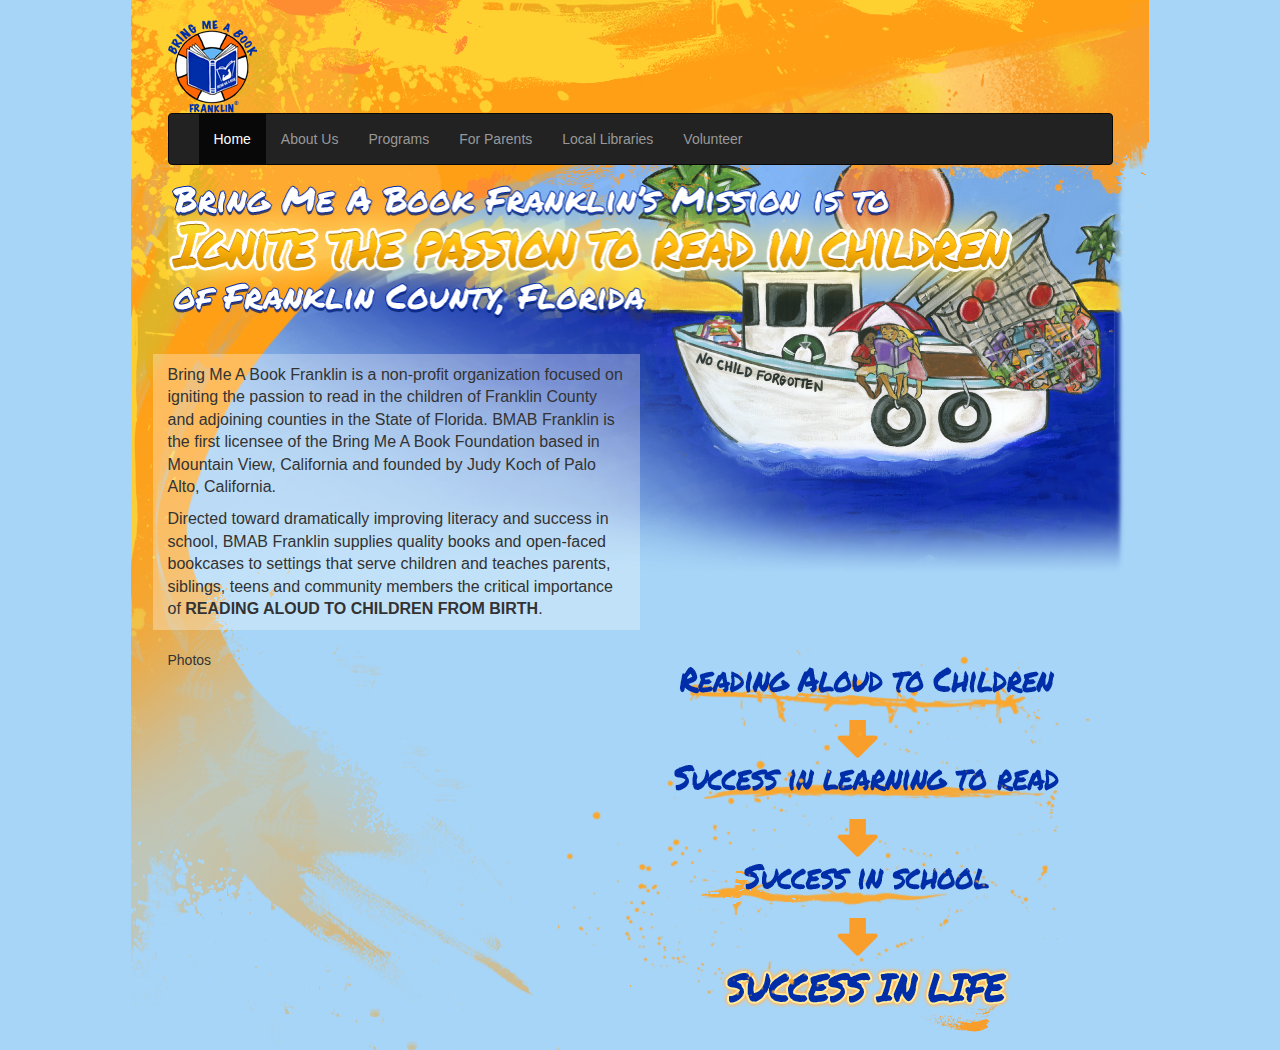
==== index.html @ 76a60af3 "Initial commit" ====
<!DOCTYPE html>
<html lang="en">
  <head>
    <meta charset="utf-8">
    <meta name="viewport" content="width=device-width, initial-scale=1.0">
    <meta name="description" content="">
    <meta name="author" content="">
    <link rel="shortcut icon" href="../../assets/ico/favicon.png">

    <title>Starter Template for Bootstrap</title>

    <!-- Bootstrap core CSS -->
    <link href="css/bootstrap.css" rel="stylesheet">

    <!-- Custom styles for this template -->
    <link href="css/bmbf.css" rel="stylesheet">

    <!-- HTML5 shim and Respond.js IE8 support of HTML5 elements and media queries -->
    <!--[if lt IE 9]>
      <script src="js/html5shiv.js"></script>
      <script src="js/respond.min.js"></script>
    <![endif]-->
  </head>

  <body id="home">

    <div id="wrap">
      <div id="hero-unit">
        <div id="hero-unit-inner"></div>
      </div>
      <div id="wrap-inner">
        <header>
          <div class="container">
            <div class="row">
              <div class="col-md-2 col-md-offset-1">
                <a href="/" class="logo text-hide">Build Me a Book Franklin</a>
              </div>
            </div>

            <div class="row">
              <div class="col-md-10 col-md-offset-1">
                <div class="navbar navbar-inverse">
                  <div class="container">
                    <div class="navbar-header">
                      <button type="button" class="navbar-toggle" data-toggle="collapse" data-target=".navbar-collapse">
                        <span class="icon-bar"></span>
                        <span class="icon-bar"></span>
                        <span class="icon-bar"></span>
                      </button>
                    </div>
                    <div class="collapse navbar-collapse">
                      <ul class="nav navbar-nav">
                        <li class="active"><a href="#">Home</a></li>
                        <li><a href="#about">About Us</a></li>
                        <li><a href="#contact">Programs</a></li>
                        <li><a href="#contact">For Parents</a></li>
                        <li><a href="#contact">Local Libraries</a></li>
                        <li><a href="#contact">Volunteer</a></li>
                      </ul>
                    </div><!--/.nav-collapse -->
                  </div>
                </div>
              </div>
            </div>
          </div><!-- /.container -->
        </header>

        <div id="main" class="container">
          <div class="row">
            <div class="col-md-10 col-md-offset-1">
              <h1 class="text-hide">Bring me a book Franklin's Mission is to ignite the passion to read in children of Franklin County, Florida</h1>
            </div>

            <div class="col-md-5 col-md-offset-1 lead">
              <p>
                Bring Me A Book Franklin is a non-profit organization focused on igniting the passion to read in the children of Franklin County and adjoining counties in the State of Florida. BMAB Franklin is the first licensee of the Bring Me A Book Foundation based in Mountain View, California and founded by Judy Koch of Palo Alto, California.
              </p>
              <p>
                Directed toward dramatically improving literacy and success in school, BMAB Franklin supplies quality books and open-faced bookcases to settings that serve children and teaches parents, siblings, teens and community members the critical importance of <b>READING ALOUD TO CHILDREN FROM BIRTH</b>.
              </p>
            </div>
          </div>

          <div class="row">
            <div class="col-md-4 col-md-offset-1">
              Photos
            </div>
            <div class="col-md-6 steps-to-success">
              <ol>
                <li>Reading Aloud to Children</li>
                <li>Success in Learning to Read</li>
                <li>Success in School</li>
                <li>Success in Life</li>
              </ol>
            </div>
          </div>
        </div><!-- /.container -->
      </div><!-- /.wrap-inner -->
    </div><!-- /.wrap -->


    <!-- Bootstrap core JavaScript
    ================================================== -->
    <!-- Placed at the end of the document so the pages load faster -->
    <script src="//ajax.googleapis.com/ajax/libs/jquery/2.0.3/jquery.min.js"></script>
    <script src="js/bootstrap.min.js"></script>
  </body>
</html>
---- css/bmbf.css ----
body {
  background-color: #a7d5f7;
  font-family: "Gill Sans", sans-serif;
}
#wrap {
  position: relative;
}
#wrap-inner {
  background: url('../img/background_orangeswish.png') no-repeat center top;
  padding-top: 20px;
  position: relative;
  z-index: 1;
}
#hero-unit {  
  position: absolute;
  width: 100%;
}
#hero-unit-inner { margin: 0 auto; }

header .logo {
  background: url('../img/logo.png') no-repeat;
  display: block;
  width: 89px; height: 93px;
}

.lead {
  background-color: RGBA(255,255,255,0.3);
  font-size: 16px;
  margin-top: 35px;
  padding-top: 10px;
}

#home #hero-unit-inner {
  background: url('../img/bg_home_boat.png') no-repeat left 130px;
  width: 1020px; height: 581px;
}

#home h1 {
  background: url('../img/Title_Homepage.png') no-repeat -34px 0;
  margin: 0; padding: 0;
  width: 931px; height: 134px;
}

#home .steps-to-success ol {
  background: url('../img/Graphic_homepage.png') no-repeat;
  margin: 0; padding: 0;
  width: 591px; height: 400px;
}
#home .steps-to-success li {
  display: none;
}
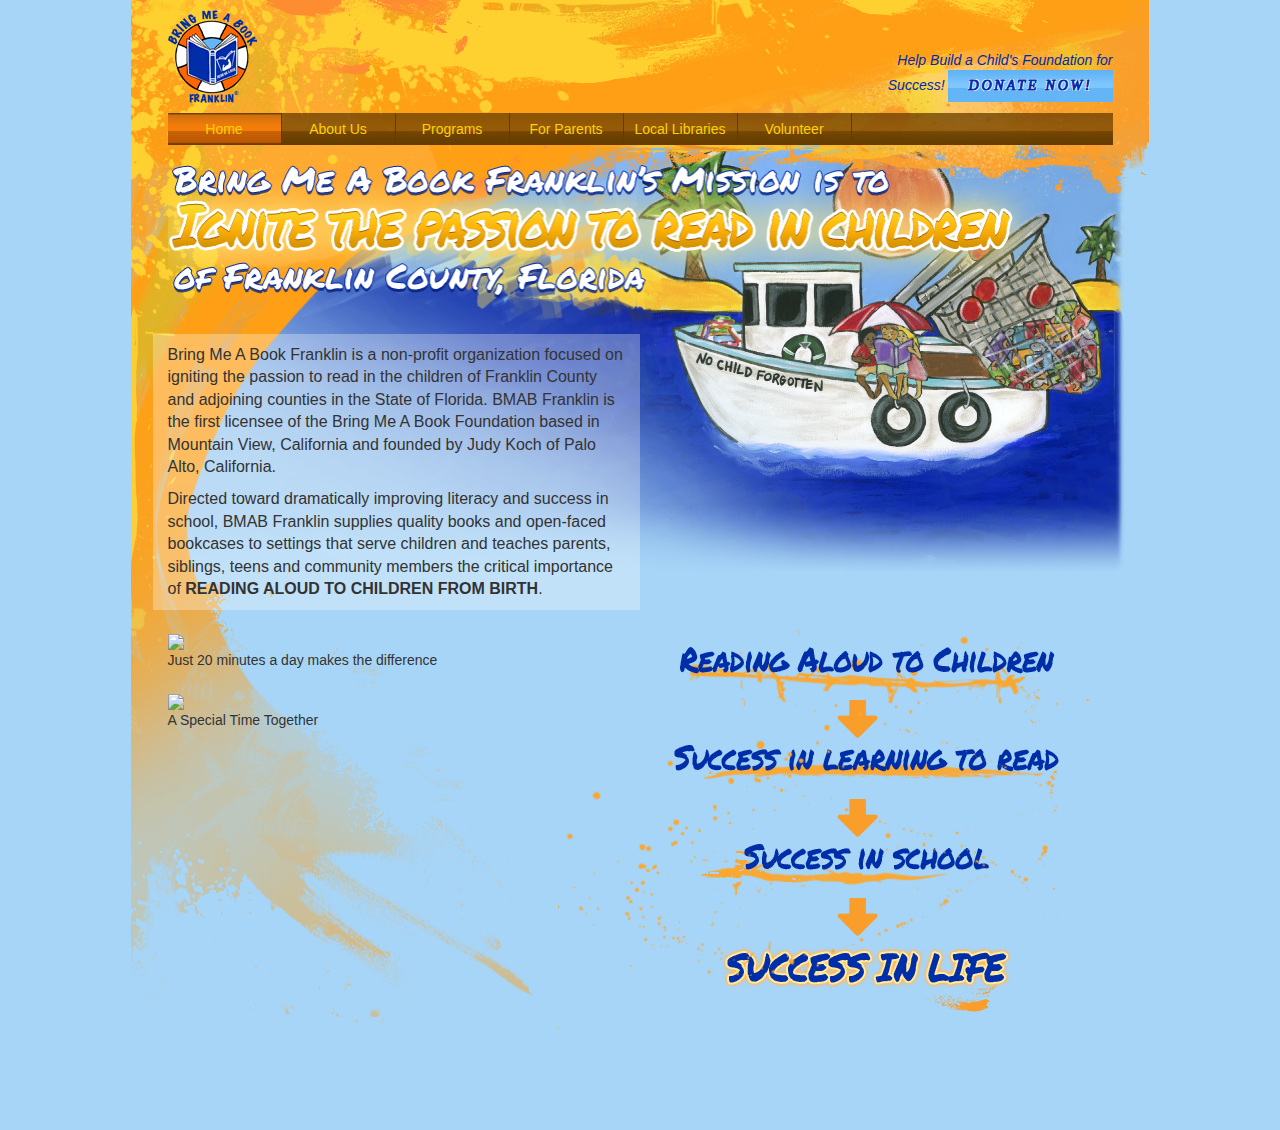
==== commit 46ad4279: "Finish styles for home page" ====
--- a/index.html
+++ b/index.html
@@ -11,6 +11,8 @@
 
     <!-- Bootstrap core CSS -->
     <link href="css/bootstrap.css" rel="stylesheet">
+
+    <link href='http://fonts.googleapis.com/css?family=Permanent+Marker' rel='stylesheet' type='text/css'>
 
     <!-- Custom styles for this template -->
     <link href="css/bmbf.css" rel="stylesheet">
@@ -34,6 +36,10 @@
             <div class="row">
               <div class="col-md-2 col-md-offset-1">
                 <a href="/" class="logo text-hide">Build Me a Book Franklin</a>
+              </div>
+
+              <div class="col-md-3 col-md-offset-5 donate-cta">
+                <p>Help Build a Child's Foundation for Success! <a href="">Donate Now!</a></p>
               </div>
             </div>
 
@@ -82,8 +88,15 @@
           </div>
 
           <div class="row">
-            <div class="col-md-4 col-md-offset-1">
-              Photos
+            <div class="col-md-4 col-md-offset-1 photos">
+              <p>
+                <img src="http://placehold.it/300x240"><br>
+                Just 20 minutes a day makes the difference
+              </p>
+              <p>
+                <img src="http://placehold.it/300x240"><br>
+                A Special Time Together
+              </p>
             </div>
             <div class="col-md-6 steps-to-success">
               <ol>
--- a/css/bmbf.css
+++ b/css/bmbf.css
@@ -3,11 +3,12 @@
   font-family: "Gill Sans", sans-serif;
 }
 #wrap {
+  padding-bottom: 100px;
   position: relative;
 }
 #wrap-inner {
   background: url('../img/background_orangeswish.png') no-repeat center top;
-  padding-top: 20px;
+  padding-top: 10px;
   position: relative;
   z-index: 1;
 }
@@ -20,12 +21,74 @@
 header .logo {
   background: url('../img/logo.png') no-repeat;
   display: block;
+  margin-bottom: 10px;
   width: 89px; height: 93px;
+}
+header .navbar {
+  background: url('../img/NavBar.png') repeat-x;
+  border: none;
+  border-radius: 0;
+  height: 32px;
+  min-height: 32px;
+}
+header .navbar-nav > li > a {
+  line-height: 32px;
+  padding: 0;
+  text-align: center;
+  width: 113px;
+}
+header .navbar-inverse .navbar-collapse {
+  border: none;
+  margin-left: -15px;
+  padding-left: 0;
+}
+header .navbar-inverse .navbar-nav > li {
+  background: url('../img/NavBar_divideLine.png') no-repeat right top;
+  padding-right: 1px;
+}
+header .navbar-inverse .navbar-nav > li > a {
+  color: #fed100;
+}
+header .navbar-inverse .navbar-nav > li > a:focus,
+header .navbar-inverse .navbar-nav > li > a:hover {
+  background: url('../img/NavBar_hover.png') repeat-x;
+  color: #fed100;
+}
+header .navbar-inverse .navbar-nav > .active > a,
+header .navbar-inverse .navbar-nav > .active > a:focus,
+header .navbar-inverse .navbar-nav > .active > a:hover {
+  background: url('../img/NavBar_hover.png') repeat-x;
+  color: #fed100;
+}
+header .donate-cta p {
+  color: #002aaf;
+  font-style: italic;
+  margin-top: 40px;
+  text-align: right;
+}
+header .donate-cta a {
+  background: url('../img/bluebutton.png') repeat-x;
+  color: #002aaf;
+  display: inline-block;
+  font-family: 'Permanent Marker', cursive;
+  font-size: 14px;
+  height: 32px;
+  line-height: 32px;
+  letter-spacing: 0.2em;
+  padding: 0 20px;
+  text-decoration: none;
+  text-transform: uppercase;
+  text-shadow: -1px -1px 0 #fff,
+                1px -1px 0 #fff,
+               -1px  1px 0 #fff,
+                1px  1px 0 #fff;
+  -webkit-text-stroke-width: 1px;
 }
 
 .lead {
   background-color: RGBA(255,255,255,0.3);
   font-size: 16px;
+  font-weight: 400;
   margin-top: 35px;
   padding-top: 10px;
 }
@@ -34,13 +97,14 @@
   background: url('../img/bg_home_boat.png') no-repeat left 130px;
   width: 1020px; height: 581px;
 }
-
 #home h1 {
   background: url('../img/Title_Homepage.png') no-repeat -34px 0;
   margin: 0; padding: 0;
   width: 931px; height: 134px;
 }
-
+#home .photos p {
+  margin-bottom: 20px;
+}
 #home .steps-to-success ol {
   background: url('../img/Graphic_homepage.png') no-repeat;
   margin: 0; padding: 0;
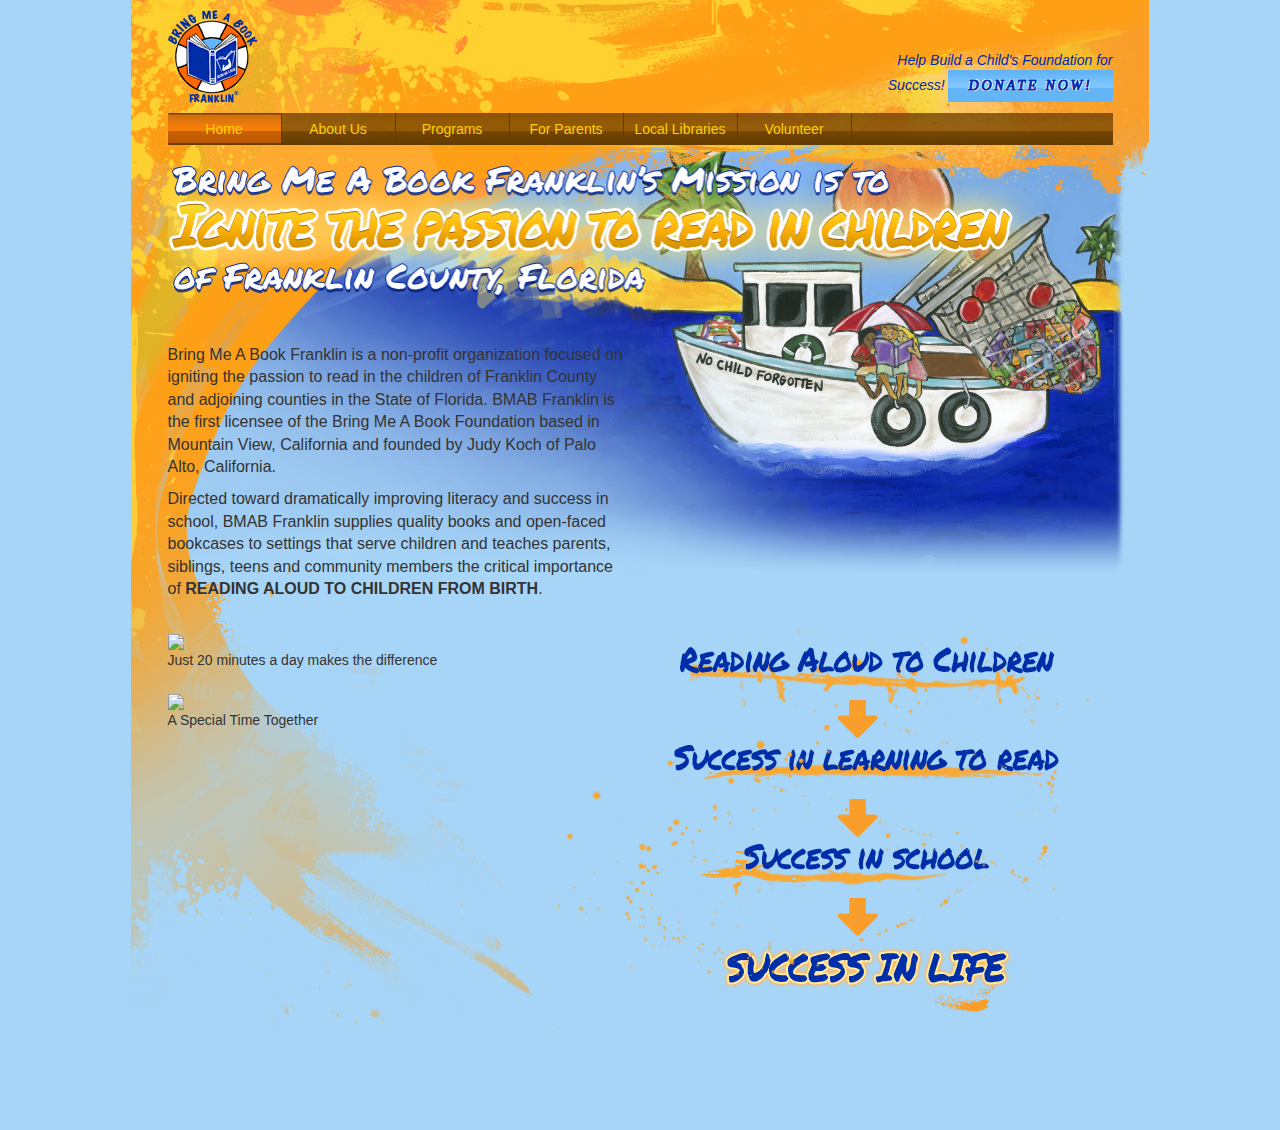
==== commit 8d7fe376: "About, Programs pages as well as initial Parents" ====
--- a/index.html
+++ b/index.html
@@ -7,7 +7,7 @@
     <meta name="author" content="">
     <link rel="shortcut icon" href="../../assets/ico/favicon.png">
 
-    <title>Starter Template for Bootstrap</title>
+    <title>Home &mdash; Build Me a Book Franklin</title>
 
     <!-- Bootstrap core CSS -->
     <link href="css/bootstrap.css" rel="stylesheet">
@@ -56,12 +56,12 @@
                     </div>
                     <div class="collapse navbar-collapse">
                       <ul class="nav navbar-nav">
-                        <li class="active"><a href="#">Home</a></li>
-                        <li><a href="#about">About Us</a></li>
-                        <li><a href="#contact">Programs</a></li>
-                        <li><a href="#contact">For Parents</a></li>
-                        <li><a href="#contact">Local Libraries</a></li>
-                        <li><a href="#contact">Volunteer</a></li>
+                        <li class="active"><a href="index.html">Home</a></li>
+                        <li><a href="about.html">About Us</a></li>
+                        <li><a href="programs.html">Programs</a></li>
+                        <li><a href="parents.html">For Parents</a></li>
+                        <li><a href="libraries.html">Local Libraries</a></li>
+                        <li><a href="volunteer.html">Volunteer</a></li>
                       </ul>
                     </div><!--/.nav-collapse -->
                   </div>
--- a/css/bmbf.css
+++ b/css/bmbf.css
@@ -86,12 +86,27 @@
 }
 
 .lead {
-  background-color: RGBA(255,255,255,0.3);
+  /*background-color: RGBA(255,255,255,0.3);*/
   font-size: 16px;
   font-weight: 400;
   margin-top: 35px;
   padding-top: 10px;
 }
+
+h2 {
+  color: #F5E8E8;
+  font-family: 'Permanent Marker', cursive;
+  font-weight: normal;
+  text-shadow: -1px -1px 0 #002aaf,
+                1px -1px 0 #002aaf,
+               -3px  2px 0 #002aaf,
+                1px  3px 0 #002aaf;
+  -webkit-text-stroke-width: 1px;
+}
+
+/* ###################################################################### */
+/*   HOME PAGE                                                            */
+/* ###################################################################### */
 
 #home #hero-unit-inner {
   background: url('../img/bg_home_boat.png') no-repeat left 130px;
@@ -114,3 +129,29 @@
   display: none;
 }
 
+/* ###################################################################### */
+/*   ABOUT PAGE                                                           */
+/* ###################################################################### */
+
+#about #hero-unit-inner {
+  background: url('../img/bg_aboutus_children.png') no-repeat left 130px;
+  width: 1020px; height: 581px;
+}
+
+/* ###################################################################### */
+/*   PROGRAMS PAGE                                                        */
+/* ###################################################################### */
+
+#programs #hero-unit-inner {
+  background: url('../img/bg_programs_boat.png') no-repeat left 130px;
+  width: 1020px; height: 581px;
+}
+
+/* ###################################################################### */
+/*   FOR PARENTS PAGE                                                     */
+/* ###################################################################### */
+
+#parents #hero-unit-inner {
+  background: url('../img/bg_ForParents_SandCastle.png') no-repeat left 130px;
+  width: 1020px; height: 873px;
+}
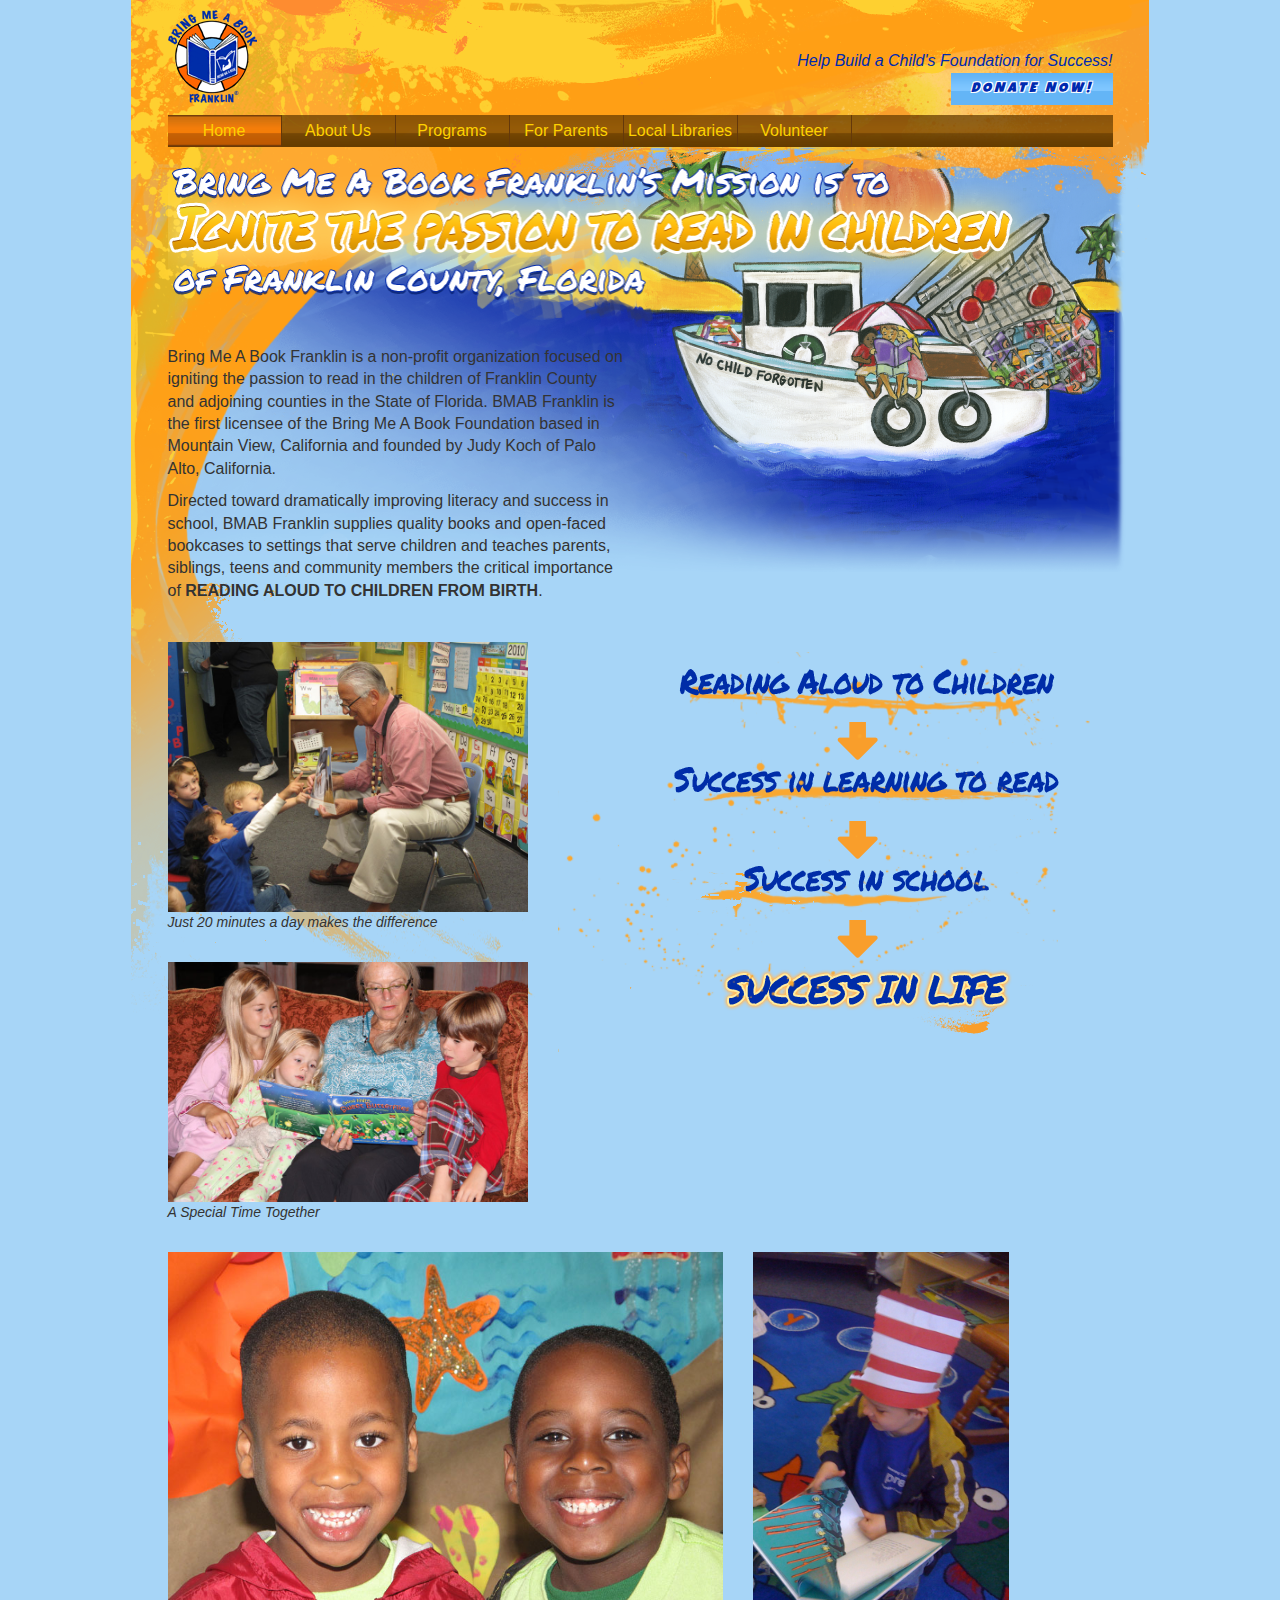
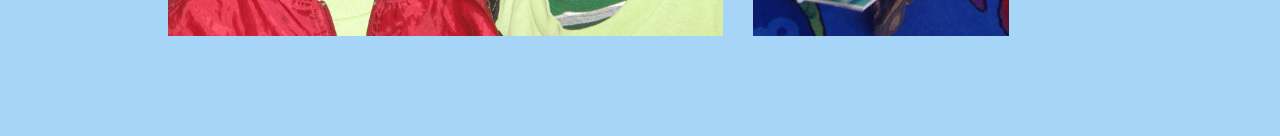
==== commit 7f8d9ce9: "Add photos to home page" ====
--- a/index.html
+++ b/index.html
@@ -12,7 +12,7 @@
     <!-- Bootstrap core CSS -->
     <link href="css/bootstrap.css" rel="stylesheet">
 
-    <link href='http://fonts.googleapis.com/css?family=Permanent+Marker' rel='stylesheet' type='text/css'>
+    <link href='http://fonts.googleapis.com/css?family=Luckiest+Guy' rel='stylesheet' type='text/css'>
 
     <!-- Custom styles for this template -->
     <link href="css/bmbf.css" rel="stylesheet">
@@ -38,8 +38,8 @@
                 <a href="/" class="logo text-hide">Build Me a Book Franklin</a>
               </div>
 
-              <div class="col-md-3 col-md-offset-5 donate-cta">
-                <p>Help Build a Child's Foundation for Success! <a href="">Donate Now!</a></p>
+              <div class="col-md-4 col-md-offset-4 donate-cta">
+                <p>Help Build a Child's Foundation for Success!<br> <a href="">Donate Now!</a></p>
               </div>
             </div>
 
@@ -88,15 +88,19 @@
           </div>
 
           <div class="row">
-            <div class="col-md-4 col-md-offset-1 photos">
-              <p>
-                <img src="http://placehold.it/300x240"><br>
-                Just 20 minutes a day makes the difference
-              </p>
-              <p>
-                <img src="http://placehold.it/300x240"><br>
-                A Special Time Together
-              </p>
+            <div class="col-md-4 col-md-offset-1">
+              <div class="row photo">
+                <div class="col-md-12">
+                  <img src="img/photos/Home/IMG_1640-become-a-BMAB-Franklin-Volunteer.jpg" width="100%"><br>
+                  Just 20 minutes a day makes the difference
+                </div>
+              </div>
+              <div class="row photo">
+                <div class="col-md-12">
+                  <img src="img/photos/Home/IMG_0241_a-special-time-together.jpg" width="100%"><br>
+                  A Special Time Together
+                </div>
+              </div>
             </div>
             <div class="col-md-6 steps-to-success">
               <ol>
@@ -107,6 +111,16 @@
               </ol>
             </div>
           </div>
+
+          <div class="row photo">
+            <div class="col-md-6 col-md-offset-1">
+              <img src="img/photos/Home/IMG_2401-Help-Build-A-Child's-Foundation.jpg" width="100%"><br>
+            </div>
+            <div class="col-md-4">
+              <img src="img/photos/Home/photo-3 Help Build a Child's Foundation.jpg" height="384"><br>
+            </div>
+          </div>
+ 
         </div><!-- /.container -->
       </div><!-- /.wrap-inner -->
     </div><!-- /.wrap -->
--- a/css/bmbf.css
+++ b/css/bmbf.css
@@ -1,6 +1,8 @@
 body {
   background-color: #a7d5f7;
   font-family: "Gill Sans", sans-serif;
+  font-size: 16px;
+  font-weight: 400;
 }
 #wrap {
   padding-bottom: 100px;
@@ -8,21 +10,24 @@
 }
 #wrap-inner {
   background: url('../img/background_orangeswish.png') no-repeat center top;
+  min-height: 1058px;
   padding-top: 10px;
   position: relative;
   z-index: 1;
 }
-#hero-unit {  
+#hero-unit {
   position: absolute;
   width: 100%;
 }
-#hero-unit-inner { margin: 0 auto; }
-
+#hero-unit-inner {
+  margin: 0 auto;
+}
 header .logo {
   background: url('../img/logo.png') no-repeat;
   display: block;
   margin-bottom: 10px;
-  width: 89px; height: 93px;
+  width: 89px;
+  height: 93px;
 }
 header .navbar {
   background: url('../img/NavBar.png') repeat-x;
@@ -60,6 +65,12 @@
   background: url('../img/NavBar_hover.png') repeat-x;
   color: #fed100;
 }
+header .donate p {
+  color: #002aaf;
+  font-style: italic;
+  margin-top: 20px;
+  text-align: right;
+}
 header .donate-cta p {
   color: #002aaf;
   font-style: italic;
@@ -70,88 +81,175 @@
   background: url('../img/bluebutton.png') repeat-x;
   color: #002aaf;
   display: inline-block;
-  font-family: 'Permanent Marker', cursive;
+  font-family: 'Luckiest Guy', cursive;
   font-size: 14px;
   height: 32px;
   line-height: 32px;
-  letter-spacing: 0.2em;
+  letter-spacing: 3px;
   padding: 0 20px;
   text-decoration: none;
   text-transform: uppercase;
-  text-shadow: -1px -1px 0 #fff,
-                1px -1px 0 #fff,
-               -1px  1px 0 #fff,
-                1px  1px 0 #fff;
-  -webkit-text-stroke-width: 1px;
-}
-
+  text-shadow: -1px -1px 0 #ffffff, 1px -1px 0 #ffffff, -1px 1px 0 #ffffff, 1px 1px 0 #ffffff;
+}
+a.btn-primary {
+  background: url('../img/bluebutton.png') repeat-x;
+  border: none;
+  border-radius: 0;
+  color: #002aaf;
+  display: inline-block;
+  font-family: 'Luckiest Guy', cursive;
+  font-size: 14px;
+  font-style: italic;
+  height: 30px;
+  line-height: 31px;
+  letter-spacing: 3px;
+  padding: 2px 20px 0;
+  text-decoration: none;
+  text-transform: uppercase;
+  text-shadow: -1px -1px 0 #ffffff, 1px -1px 0 #ffffff, -1px 1px 0 #ffffff, 1px 1px 0 #ffffff;
+}
+a.btn-primary:hover {
+  color: #002aaf;
+}
+.photo {
+  font-size: 14px;
+  font-style: italic;
+}
+.photo.row {
+  margin-top: 30px;
+}
 .lead {
   /*background-color: RGBA(255,255,255,0.3);*/
+
   font-size: 16px;
   font-weight: 400;
+  margin-bottom: 0;
   margin-top: 35px;
   padding-top: 10px;
 }
-
 h2 {
   color: #F5E8E8;
-  font-family: 'Permanent Marker', cursive;
+  font-family: 'Luckiest Guy', cursive;
   font-weight: normal;
-  text-shadow: -1px -1px 0 #002aaf,
-                1px -1px 0 #002aaf,
-               -3px  2px 0 #002aaf,
-                1px  3px 0 #002aaf;
-  -webkit-text-stroke-width: 1px;
-}
-
+  letter-spacing: 3px;
+  text-shadow: -1px -1px 0 #002aaf, 1px -1px 0 #002aaf, -3px 2px 0 #002aaf, 1px 3px 0 #002aaf;
+}
+table thead tr {
+  background-color: #002aaf;
+}
+table thead th {
+  color: white;
+  font-family: 'Luckiest Guy', cursive;
+  font-size: 20px;
+  letter-spacing: 1px;
+  padding: 8px 0 0 5%;
+}
+table td,
+table th {
+  border-left: 3px solid #002aaf;
+  color: white;
+}
+table td {
+  font-size: 15px;
+  padding: 7px;
+}
+table tr.even td {
+  background-color: RGBA(15, 14, 255, 0.4);
+}
+table tr.odd td {
+  background-color: RGBA(15, 14, 255, 0.5);
+}
+table td:last-child,
+table th:last-child {
+  border-right: 3px solid #002aaf;
+}
+table tbody tr:last-child td {
+  border-bottom: 3px solid #002aaf;
+}
+table ul {
+  padding-left: 1.3em;
+}
+table ul li {
+  padding-left: 1em;
+}
 /* ###################################################################### */
 /*   HOME PAGE                                                            */
 /* ###################################################################### */
-
 #home #hero-unit-inner {
   background: url('../img/bg_home_boat.png') no-repeat left 130px;
-  width: 1020px; height: 581px;
+  width: 1020px;
+  height: 581px;
 }
 #home h1 {
   background: url('../img/Title_Homepage.png') no-repeat -34px 0;
-  margin: 0; padding: 0;
-  width: 931px; height: 134px;
+  margin: 0;
+  padding: 0;
+  width: 931px;
+  height: 134px;
 }
 #home .photos p {
   margin-bottom: 20px;
 }
 #home .steps-to-success ol {
   background: url('../img/Graphic_homepage.png') no-repeat;
-  margin: 0; padding: 0;
-  width: 591px; height: 400px;
+  margin: 40px 0 0;
+  padding: 0;
+  width: 591px;
+  height: 400px;
 }
 #home .steps-to-success li {
   display: none;
 }
-
 /* ###################################################################### */
 /*   ABOUT PAGE                                                           */
 /* ###################################################################### */
-
 #about #hero-unit-inner {
   background: url('../img/bg_aboutus_children.png') no-repeat left 130px;
-  width: 1020px; height: 581px;
-}
-
+  width: 1020px;
+  height: 581px;
+}
+#about .supporters .photo {
+  margin-top: 68px;
+}
 /* ###################################################################### */
 /*   PROGRAMS PAGE                                                        */
 /* ###################################################################### */
-
 #programs #hero-unit-inner {
   background: url('../img/bg_programs_boat.png') no-repeat left 130px;
-  width: 1020px; height: 581px;
-}
-
+  width: 1020px;
+  height: 581px;
+}
 /* ###################################################################### */
 /*   FOR PARENTS PAGE                                                     */
 /* ###################################################################### */
-
 #parents #hero-unit-inner {
   background: url('../img/bg_ForParents_SandCastle.png') no-repeat left 130px;
-  width: 1020px; height: 873px;
-}
+  width: 1020px;
+  height: 873px;
+}
+#parents td {
+  vertical-align: top;
+}
+/* ###################################################################### */
+/*   LOCAL LIBRARIES PAGE                                                 */
+/* ###################################################################### */
+#libraries #hero-unit-inner {
+  background: url('../img/bg_LocalLibraries_PelicansBooks.png') no-repeat left 130px;
+  width: 1020px;
+  height: 873px;
+}
+#libraries .library-information p {
+  font-size: 18px;
+  padding-bottom: 24px;
+}
+/* ###################################################################### */
+/*   VOLUNTEER PAGE                                                       */
+/* ###################################################################### */
+#volunteer #hero-unit-inner {
+  background: url('../img/bg_Volunteer_PelicansBooks.png') no-repeat left 130px;
+  width: 1020px;
+  height: 873px;
+}
+#volunteer .email-us {
+  margin-left: 10px;
+}
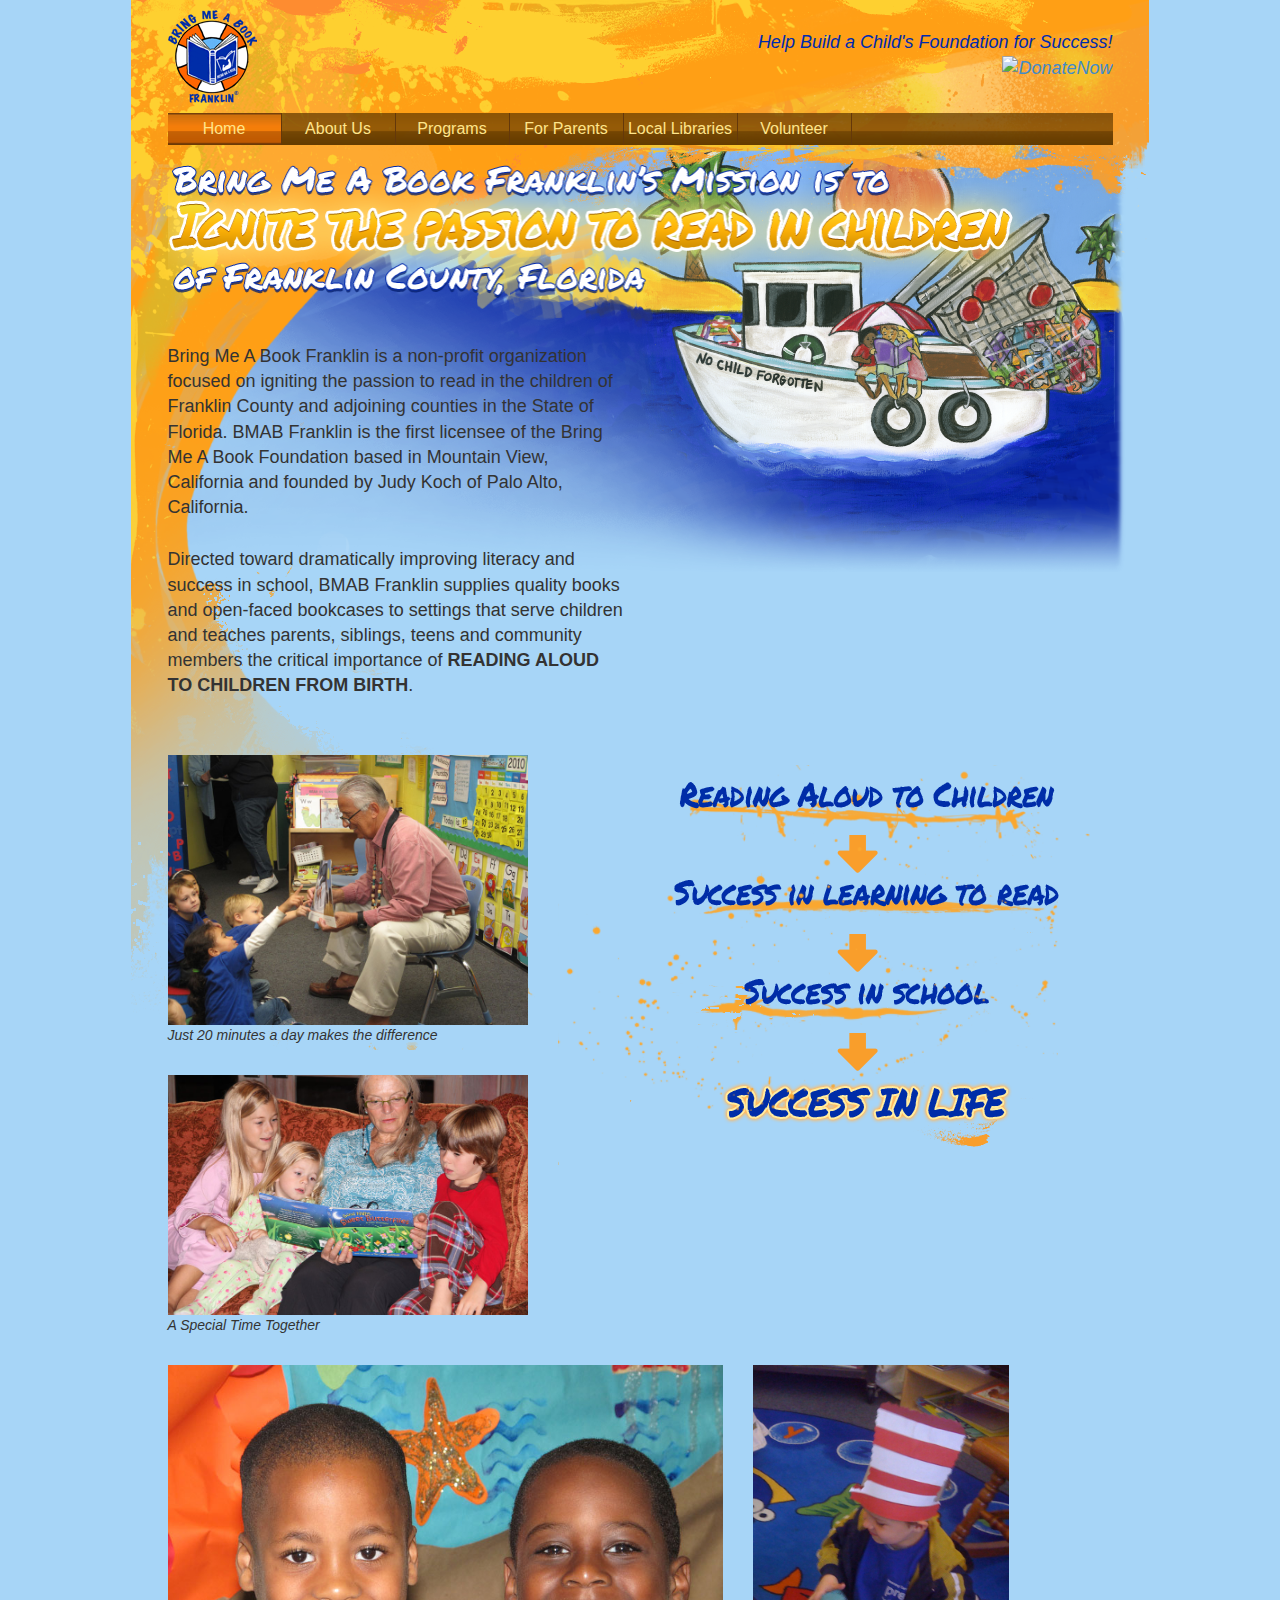
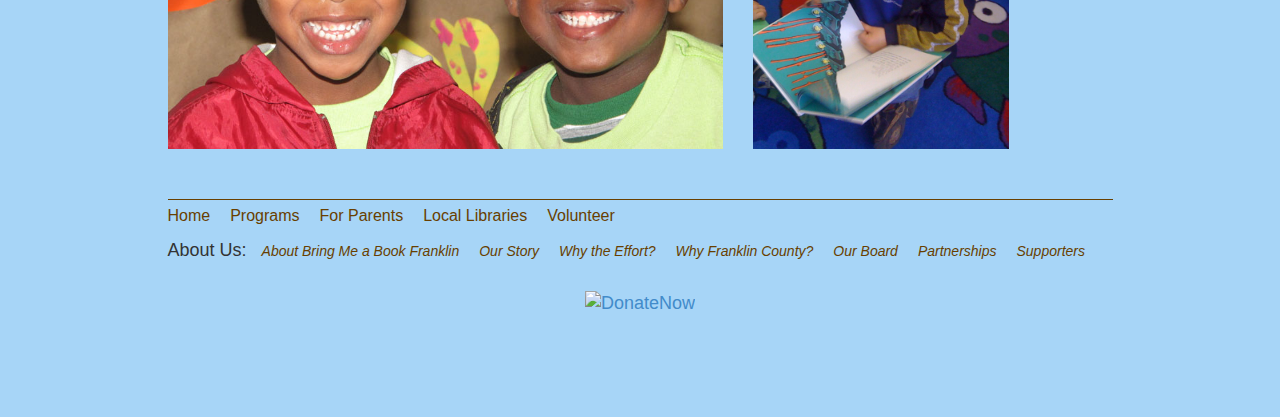
==== commit 48e4ea00: "Update site with minor tweaks" ====
--- a/index.html
+++ b/index.html
@@ -11,6 +11,7 @@
 
     <!-- Bootstrap core CSS -->
     <link href="css/bootstrap.css" rel="stylesheet">
+    <link href="css/lightbox.css" rel="stylesheet">
 
     <link href='http://fonts.googleapis.com/css?family=Luckiest+Guy' rel='stylesheet' type='text/css'>
 
@@ -38,9 +39,12 @@
                 <a href="/" class="logo text-hide">Build Me a Book Franklin</a>
               </div>
 
-              <div class="col-md-4 col-md-offset-4 donate-cta">
-                <p>Help Build a Child's Foundation for Success!<br> <a href="">Donate Now!</a></p>
-              </div>
+              <div class="col-md-4 col-md-offset-4 donate">
+                <p>
+                  Help Build a Child's Foundation for Success!<br>
+                  <!-- start copy/paste HTML - campaign button --><a href="https://donatenow.networkforgood.org/bringmeabookfranklin"><img id="imgDonateButton" alt="DonateNow" border="0" src="https://assets.networkforgood.org/dn2buttons/DN2Button-BlueSmall.png"></a><!-- end copy/paste HTML - campaign button --> 
+                </p>
+             </div>
             </div>
 
             <div class="row">
@@ -57,7 +61,18 @@
                     <div class="collapse navbar-collapse">
                       <ul class="nav navbar-nav">
                         <li class="active"><a href="index.html">Home</a></li>
-                        <li><a href="about.html">About Us</a></li>
+                        <li class="dropdown">
+                          <a href="about.html" class="dropdown-toggle" data-toggle="dropdown">About Us</a>
+                          <ul class="dropdown-menu">
+                            <li><a href="about.html">About Bring Me a Book Franklin</a></li>
+                            <li><a href="about.html#our-story">Our Story</a></li>
+                            <li><a href="about.html#why-the-effort">Why the Effort?</a></li>
+                            <li><a href="about.html#why-franklin-county">Why Franklin County?</a></li>
+                            <li><a href="about.html#our-board">Our Board</a></li>
+                            <li><a href="about.html#partnerships">Partnerships</a></li>
+                            <li><a href="about.html#supporters">Supporters</a></li>
+                          </ul>
+                        </li>
                         <li><a href="programs.html">Programs</a></li>
                         <li><a href="parents.html">For Parents</a></li>
                         <li><a href="libraries.html">Local Libraries</a></li>
@@ -91,13 +106,13 @@
             <div class="col-md-4 col-md-offset-1">
               <div class="row photo">
                 <div class="col-md-12">
-                  <img src="img/photos/Home/IMG_1640-become-a-BMAB-Franklin-Volunteer.jpg" width="100%"><br>
+                  <a href="img/photos/Home/IMG_1640-become-a-BMAB-Franklin-Volunteer.jpg" data-lightbox="photo-1"><img src="img/photos/Home/IMG_1640-become-a-BMAB-Franklin-Volunteer.jpg" width="100%"></a><br>
                   Just 20 minutes a day makes the difference
                 </div>
               </div>
               <div class="row photo">
                 <div class="col-md-12">
-                  <img src="img/photos/Home/IMG_0241_a-special-time-together.jpg" width="100%"><br>
+                  <a href="img/photos/Home/IMG_0241_a-special-time-together.jpg" data-lightbox="photo-2"><img src="img/photos/Home/IMG_0241_a-special-time-together.jpg" width="100%"></a><br>
                   A Special Time Together
                 </div>
               </div>
@@ -114,23 +129,62 @@
 
           <div class="row photo">
             <div class="col-md-6 col-md-offset-1">
-              <img src="img/photos/Home/IMG_2401-Help-Build-A-Child's-Foundation.jpg" width="100%"><br>
+              <a href="img/photos/Home/IMG_2401-Help-Build-A-Child's-Foundation.jpg"><img src="img/photos/Home/IMG_2401-Help-Build-A-Child's-Foundation.jpg" width="100%"></a>
             </div>
             <div class="col-md-4">
-              <img src="img/photos/Home/photo-3 Help Build a Child's Foundation.jpg" height="384"><br>
+              <a href="img/photos/Home/photo-3 Help Build a Child's Foundation.jpg" data-lightbox="photo-4"><img src="img/photos/Home/photo-3 Help Build a Child's Foundation.jpg" height="384"></a><br>
             </div>
           </div>
  
         </div><!-- /.container -->
+
+        <footer>
+          <nav>
+            <div class="container">
+              <div class="row">
+                <div class="col-md-10 col-md-offset-1">
+                  <ul class="main-nav">
+                    <li><a href="index.html">Home</a></li>
+                    <li><a href="programs.html">Programs</a></li>
+                    <li><a href="parents.html">For Parents</a></li>
+                    <li><a href="libraries.html">Local Libraries</a></li>
+                    <li><a href="volunteer.html">Volunteer</a></li>
+                  </ul>
+                </div>
+              </div>
+
+              <div class="row">
+                <div class="col-md-10 col-md-offset-1 sub-nav">
+                  <p>About Us:</p>
+                  <ul>
+                    <li><a href="about.html">About Bring Me a Book Franklin</a></li>
+                    <li><a href="about.html#our-story">Our Story</a></li>
+                    <li><a href="about.html#why-the-effort">Why the Effort?</a></li>
+                    <li><a href="about.html#why-franklin-county">Why Franklin County?</a></li>
+                    <li><a href="about.html#our-board">Our Board</a></li>
+                    <li><a href="about.html#partnerships">Partnerships</a></li>
+                    <li><a href="about.html#supporters">Supporters</a></li>
+                  </ul>
+                </div>
+              </div>
+
+              <div class="row">
+                <div class="col-md-10 col-md-offset-1 donate"> 
+                  <!-- start copy/paste HTML - campaign button --><a href="https://donatenow.networkforgood.org/bringmeabookfranklin"><img id="imgDonateButton" alt="DonateNow" border="0" src="https://assets.networkforgood.org/dn2buttons/DN2Button-BlueSmall.png"></a><!-- end copy/paste HTML - campaign button --> 
+                </div>
+              </div>
+            </div>
+          </nav>
+        </footer>
       </div><!-- /.wrap-inner -->
     </div><!-- /.wrap -->
-
 
     <!-- Bootstrap core JavaScript
     ================================================== -->
     <!-- Placed at the end of the document so the pages load faster -->
     <script src="//ajax.googleapis.com/ajax/libs/jquery/2.0.3/jquery.min.js"></script>
     <script src="js/bootstrap.min.js"></script>
+    <script src="js/lightbox-2.6.min.js"></script>
   </body>
 </html>
 
--- a/css/bmbf.css
+++ b/css/bmbf.css
@@ -1,7 +1,7 @@
 body {
   background-color: #a7d5f7;
   font-family: "Gill Sans", sans-serif;
-  font-size: 16px;
+  font-size: 18px;
   font-weight: 400;
 }
 #wrap {
@@ -37,6 +37,7 @@
   min-height: 32px;
 }
 header .navbar-nav > li > a {
+  font-size: 16px;
   line-height: 32px;
   padding: 0;
   text-align: center;
@@ -52,18 +53,36 @@
   padding-right: 1px;
 }
 header .navbar-inverse .navbar-nav > li > a {
-  color: #fed100;
+  color: #ffe58b;
 }
 header .navbar-inverse .navbar-nav > li > a:focus,
 header .navbar-inverse .navbar-nav > li > a:hover {
   background: url('../img/NavBar_hover.png') repeat-x;
-  color: #fed100;
+  color: #ffe58b;
 }
 header .navbar-inverse .navbar-nav > .active > a,
 header .navbar-inverse .navbar-nav > .active > a:focus,
 header .navbar-inverse .navbar-nav > .active > a:hover {
   background: url('../img/NavBar_hover.png') repeat-x;
-  color: #fed100;
+  color: #ffe58b;
+}
+header .navbar-inverse .navbar-nav > .open > a,
+header .navbar-inverse .navbar-nav > .open > a:hover,
+header .navbar-inverse .navbar-nav > .open > a:focus {
+  background: url('../img/NavBar_hover.png') repeat-x;
+  color: #ffe58b;
+}
+header .navbar-nav > li > .dropdown-menu {
+  background-color: #683f00;
+  margin-top: -1px;
+}
+header .dropdown-menu > li > a {
+  color: #ffe58b;
+  line-height: 26px;
+}
+header .dropdown-menu > li > a:hover {
+  color: #ffe58b;
+  background: url('../img/NavBar_hover.png') repeat-x;
 }
 header .donate p {
   color: #002aaf;
@@ -91,6 +110,46 @@
   text-transform: uppercase;
   text-shadow: -1px -1px 0 #ffffff, 1px -1px 0 #ffffff, -1px 1px 0 #ffffff, 1px 1px 0 #ffffff;
 }
+footer ul {
+  font-size: 16px;
+  list-style: none;
+  margin: 0;
+  padding: 0;
+}
+footer ul.main-nav {
+  border-top: 1px solid #683f00;
+  margin: 50px 0 0;
+  padding: 5px 0 0;
+}
+footer ul li {
+  float: left;
+  margin-left: 20px;
+}
+footer ul li:first-child {
+  margin-left: 0;
+}
+footer ul li a,
+footer ul li a:hover,
+footer ul li a:active,
+footer ul li a:visited {
+  color: #683f00;
+}
+footer .sub-nav p {
+  float: left;
+  margin-top: 10px;
+}
+footer .sub-nav ul {
+  float: left;
+  font-size: 14px;
+  font-style: italic;
+  margin: 10px 0 0 15px;
+}
+footer .sub-nav ul li {
+  line-height: 26px;
+}
+footer .donate {
+  text-align: center;
+}
 a.btn-primary {
   background: url('../img/bluebutton.png') repeat-x;
   border: none;
@@ -115,23 +174,27 @@
   font-size: 14px;
   font-style: italic;
 }
-.photo.row {
+.photo.row.more {
   margin-top: 30px;
 }
 .lead {
   /*background-color: RGBA(255,255,255,0.3);*/
 
-  font-size: 16px;
+  font-size: 18px;
   font-weight: 400;
   margin-bottom: 0;
   margin-top: 35px;
   padding-top: 10px;
+}
+p {
+  margin-bottom: 1.5em;
 }
 h2 {
   color: #F5E8E8;
   font-family: 'Luckiest Guy', cursive;
   font-weight: normal;
   letter-spacing: 3px;
+  margin-top: 30px;
   text-shadow: -1px -1px 0 #002aaf, 1px -1px 0 #002aaf, -3px 2px 0 #002aaf, 1px 3px 0 #002aaf;
 }
 table thead tr {
@@ -172,6 +235,18 @@
 table ul li {
   padding-left: 1em;
 }
+.carousel-inner .item {
+  background-color: white;
+}
+.carousel-inner .item img {
+  margin: 0 auto;
+}
+.carousel-control span.glyphicon {
+  background-color: RGBA(0, 0, 0, 0.9);
+  border-radius: 50%;
+  padding: 5px 8px 9px 7px;
+  line-height: 1em;
+}
 /* ###################################################################### */
 /*   HOME PAGE                                                            */
 /* ###################################################################### */
@@ -200,6 +275,9 @@
 #home .steps-to-success li {
   display: none;
 }
+#home .photo.row {
+  margin-top: 30px;
+}
 /* ###################################################################### */
 /*   ABOUT PAGE                                                           */
 /* ###################################################################### */
@@ -219,6 +297,15 @@
   width: 1020px;
   height: 581px;
 }
+#programs #parent-family-edu-events-photos {
+  height: 500px;
+}
+#programs #parent-family-edu-events-photos img {
+  max-height: 500px;
+}
+#programs .read-aloud-readers .photo-small img {
+  margin-bottom: 6px;
+}
 /* ###################################################################### */
 /*   FOR PARENTS PAGE                                                     */
 /* ###################################################################### */
@@ -230,6 +317,12 @@
 #parents td {
   vertical-align: top;
 }
+#parents .suggestions-spanish {
+  margin-top: 20px;
+}
+#parents .hints-title {
+  margin-top: 2em;
+}
 /* ###################################################################### */
 /*   LOCAL LIBRARIES PAGE                                                 */
 /* ###################################################################### */
@@ -238,10 +331,6 @@
   width: 1020px;
   height: 873px;
 }
-#libraries .library-information p {
-  font-size: 18px;
-  padding-bottom: 24px;
-}
 /* ###################################################################### */
 /*   VOLUNTEER PAGE                                                       */
 /* ###################################################################### */
